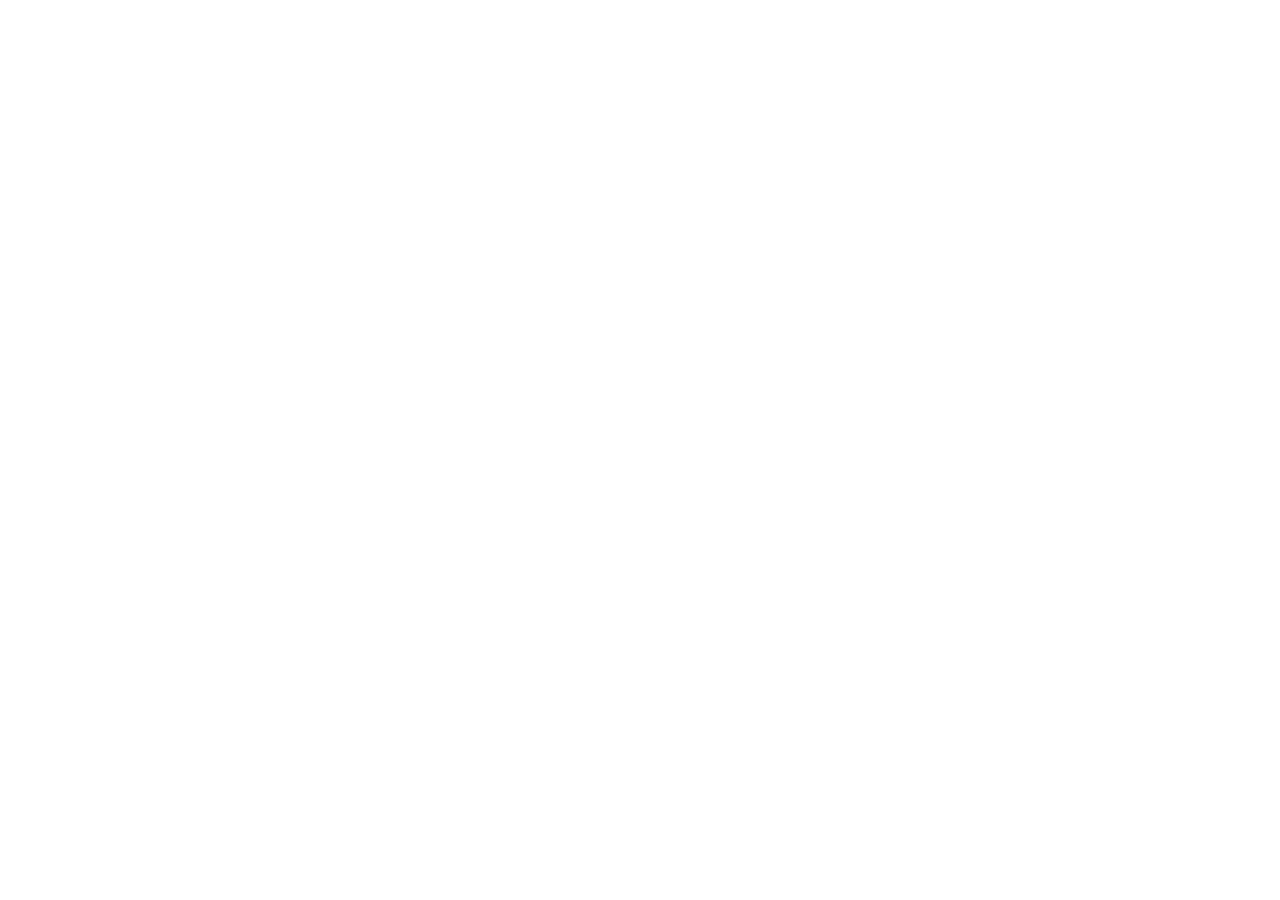
==== index.htm @ 9e3f1b02 "começo" ====
<!DOCTYPE html>
<html lang="en">
<head>
    <meta charset="UTF-8">
    <meta name="viewport" content="width=device-width, initial-scale=1.0">
    <title>Portifolio</title>
    <link rel="stylesheet" href="style.css">
</head>
<body>
    
</body>
</html>
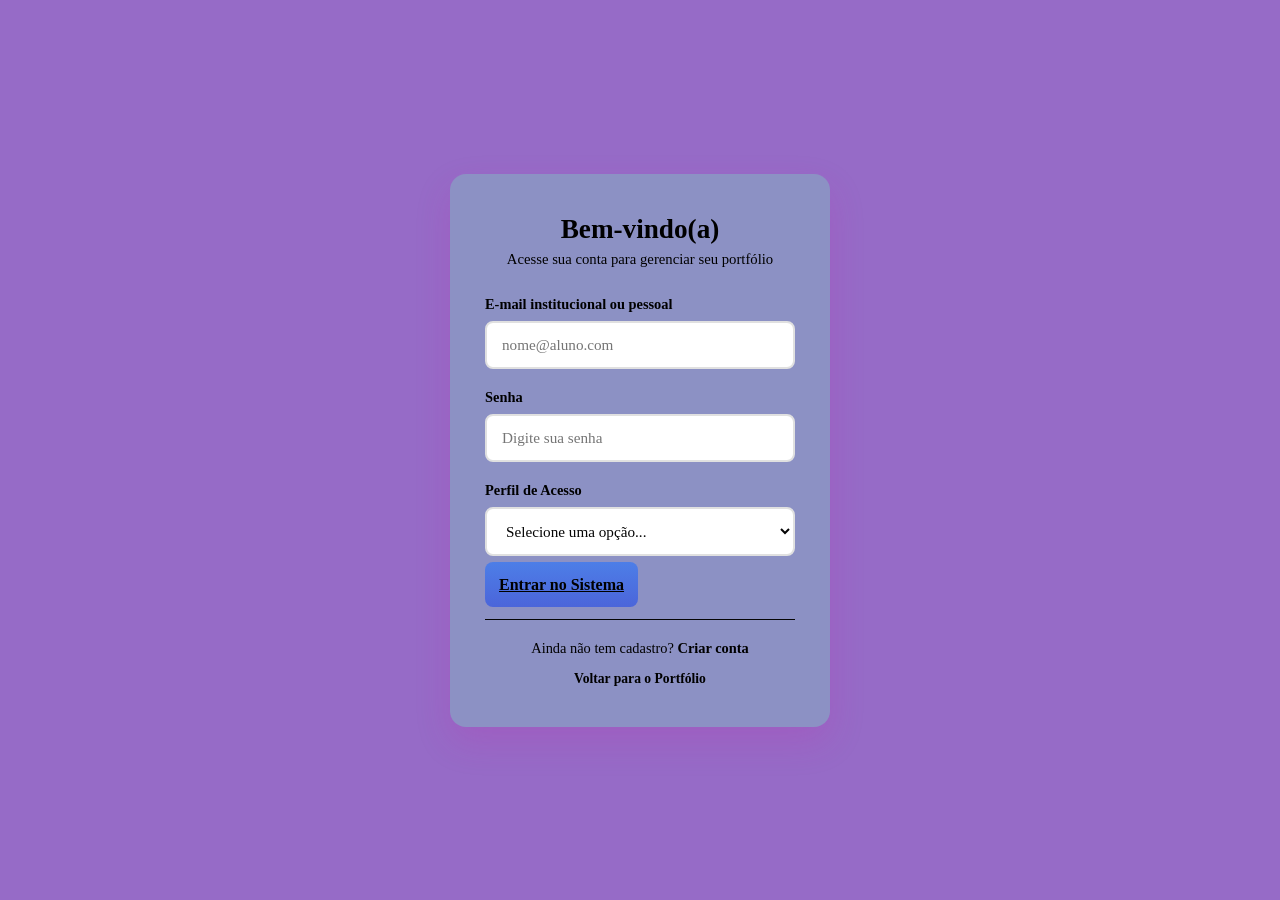
==== commit 10b06ea2: "começo" ====
--- a/index.htm
+++ b/index.htm
@@ -1,12 +1,55 @@
 <!DOCTYPE html>
-<html lang="en">
+<html lang="pt-br">
 <head>
     <meta charset="UTF-8">
     <meta name="viewport" content="width=device-width, initial-scale=1.0">
-    <title>Portifolio</title>
+    <title>Login - Portfólio </title>
     <link rel="stylesheet" href="style.css">
 </head>
 <body>
-    
+
+
+    <main class="container-login">
+        <div class="caixa-login">
+         <h1>Bem-vindo(a)</h1>
+            <p class="descricao">Acesse sua conta para gerenciar seu portfólio</p>
+
+
+            <form >
+                <div class="grupo-input">
+                    <label for="email">E-mail institucional ou pessoal</label>
+                    <input type="email" id="email" name="email" placeholder="nome@aluno.com" required>
+                </div>
+
+
+                <div class="grupo-input">
+                    <label for="senha">Senha</label>
+                    <input type="password" id="senha" name="senha" placeholder="Digite sua senha" required>
+                </div>
+                <div class="grupo-input">
+                    <label for="perfil">Perfil de Acesso</label>
+                    <select id="perfil" name="perfil" required>
+                        <option value="" disabled selected>Selecione uma opção...</option>
+                        <option value="aluno">Aluno</option>
+                        <option value="professor">Professor / Avaliador</option>
+                        <option value="visitante">Visitante</option>
+                    </select>
+                </div>
+
+
+                <a href="telainicial.html" class="btn-entrar">Entrar no Sistema</a>
+            </form>
+
+
+            <div class="rodape-login">
+                <p>Ainda não tem cadastro? <a href="#">Criar conta</a></p>
+                <a href="telainicial.html" class="voltar"> Voltar para o Portfólio </a>
+            </div>
+
+
+        </div>
+    </main>
+
+
 </body>
 </html>
--- a/style.css
+++ b/style.css
@@ -0,0 +1,152 @@
+*{
+    margin: 0;
+    padding: 0;
+    box-sizing: border-box;
+    font-family: 'sans-serif';
+}
+
+
+body {
+    background-color: #966bc7;
+    display: flex;
+    justify-content: center;
+    align-items: center;
+    min-height: 100vh;
+}
+
+
+.container-login {
+    width: 100%;
+    max-width: 420px;
+    padding: 20px;
+}
+
+
+
+
+.caixa-login {
+    background-color: #8c91c4;
+    padding: 40px 35px;
+    border-radius: 16px;
+    box-shadow: 0 15px 35px rgba(194, 38, 168, 0.2);
+}
+
+
+
+
+.caixa-login h1 {
+    color: #000000;
+    font-size: 1.7rem;
+    text-align: center;
+    margin-bottom: 6px;
+}
+
+
+.descricao {
+    color: #000000;
+    font-size: 0.92rem;
+    text-align: center;
+    margin-bottom: 28px;
+}
+
+
+
+
+.grupo-input {
+    margin-bottom: 20px;
+}
+
+
+.grupo-input label {
+    display: block;
+    font-weight: 600;
+    color: #000000;
+    margin-bottom: 8px;
+    font-size: 0.9rem;
+}
+
+
+.grupo-input input {
+    width: 100%;
+    padding: 13px 15px;
+    background-color: #ffffff;
+    border: 2px solid #e0e0e0;
+    border-radius: 8px;
+    font-size: 0.95rem;
+    outline: none;
+    transition: all 0.3s ease;
+}
+
+
+.grupo-input input:focus {
+    background-color: #ffffff;
+    border-color: #4290cf;
+    box-shadow: 0 0 0 4px rgba(94, 53, 177, 0.12);
+}
+
+
+.grupo-input input,
+.grupo-input select {
+    width: 100%;
+    padding: 13px 15px;
+    background-color: #ffffff;
+    border: 2px solid #e0e0e0;
+    border-radius: 8px;
+    font-size: 0.95rem;
+    color: #050505;
+  
+   
+}
+
+
+.btn-entrar {
+    width: 100%;
+    padding: 14px;
+    background: linear-gradient( #4d7ee7, #4b65da);
+    color: #000000;
+    border: none;
+    border-radius: 8px;
+    font-size: 1rem;
+    font-weight: bold;
+    cursor: pointer;
+    margin-top: 8px;
+    
+}
+
+
+.btn-entrar:hover {
+    box-shadow: 0 6px 15px rgba(93, 145, 223, 0.35);
+}
+
+
+
+
+.rodape-login {
+    margin-top: 25px;
+    padding-top: 20px;
+    border-top: 1px solid #050505;
+    text-align: center;
+    font-size: 0.9rem;
+    color: #000000;
+}
+
+
+.rodape-login a {
+    color: #000000;
+    text-decoration: none;
+    font-weight: bold;
+}
+
+
+.rodape-login a:hover {
+    text-decoration: underline;
+}
+
+
+.voltar {
+    display: inline-block;
+    margin-top: 14px;
+    color: #000000 ;
+    font-weight: normal ;
+    font-size: 0.85rem;
+}
